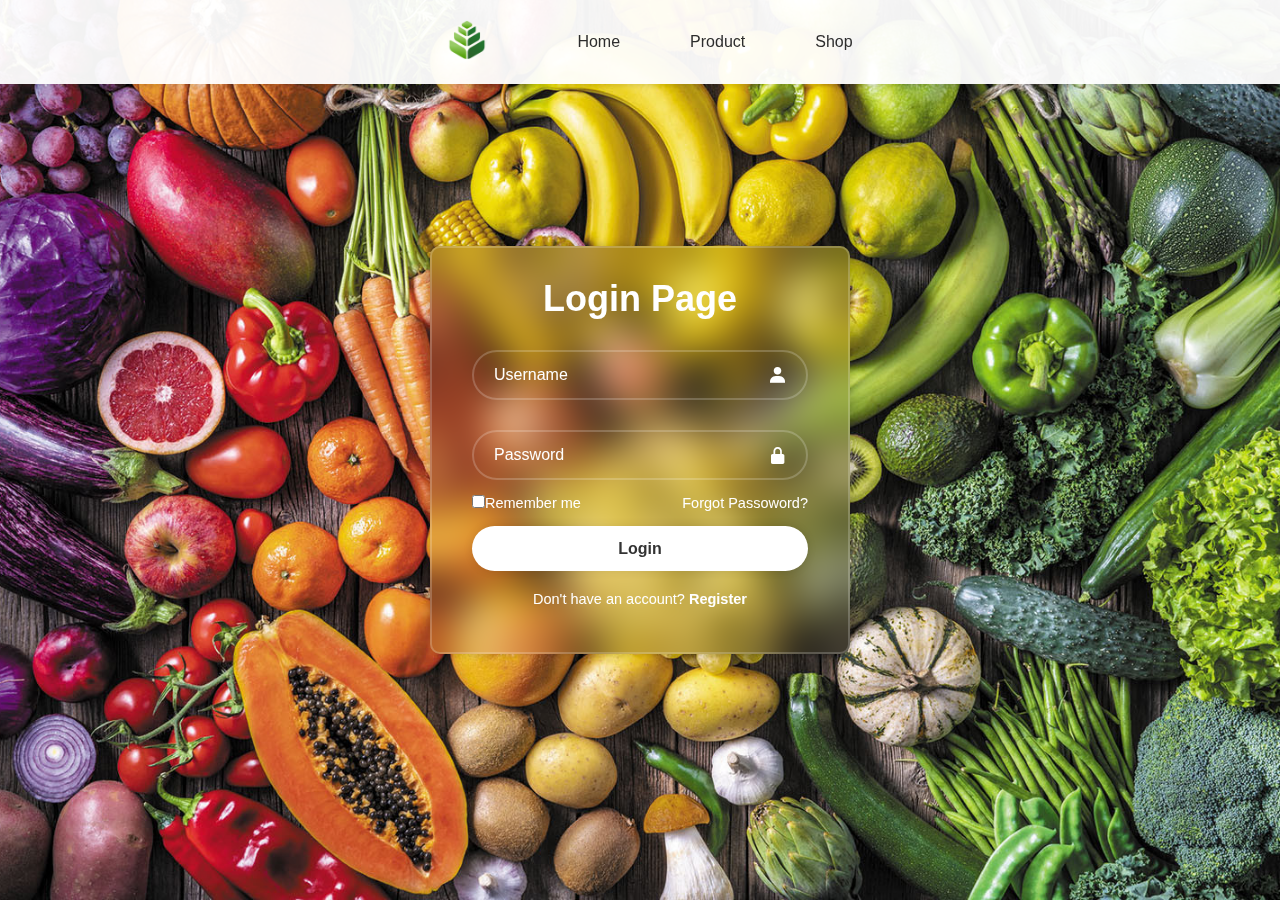
==== Nutrify-master/login.html @ e90bb360 "Add files via upload" ====
<!DOCTYPE html>
<html lang="en">
<head>
    <meta charset="UTF-8">
    <meta name="viewport" content="width=device-width, initial-scale=1.0">
    <title>Document</title>
    <link rel="stylesheet" href="login.css">
    <link href='https://unpkg.com/boxicons@2.1.4/css/boxicons.min.css' rel='stylesheet'>
</head>
<body>
    <nav class="navbar">
        <div class="img-container">
            <img class="icon" src="./images/nutrify-icon.png" alt="nutrify">
        </div>
        
        <div class="links-container">
            <a href="./index.html">Home</a>
            <a href="">Product</a>
            <a href="./store.html">Shop</a>
        </div>
        
    </nav>

    <div class="wrapper">
        <form action="">
            <h1>Login Page</h1>
            <div class="input-box">
                <input type="text" placeholder="Username" required>
                <i class='bx bxs-user'></i>
            </div>
            

            <div class="input-box">
                <input type="password" placeholder="Password" required>
                <i class='bx bxs-lock-alt' ></i>
            </div>

            <div class="remember-forgot">
                <label><input type="checkbox">Remember me </label>
                <a href="#">Forgot Passoword?</a>
            </div>

            <button type="submit" class="btn">Login</button>

            <div class="register-link">
                <p>Don't have an account? <a href="#">Register</a></p>

            </div>
        </form>
    </div>
</body>
</html>
---- Nutrify-master/login.css ----
*{
    margin: 0;
    padding: 0;
    box-sizing: border-box;
    font-family: "poppins",sans-serif;
}
.icon {
    width: 40px;
    height:auto;
}

.navbar {
    background-color: rgba(255, 255, 255, 0.95);
    position: fixed;
    top: 0;
    width: 100%;
    display: flex;
    align-items: center;
    gap: auto;
    justify-content: center;
    color: #2D2D2D;
    z-index: 1000; /* To ensure it stays above other elements */
    padding: 20px; /* Optional: Adjust padding to give space */
    box-shadow: 0 2px 5px rgba(0, 0, 0, 0.1); /* Optional: Add a shadow for better visibility */
}

a {
    text-decoration: none;
    color: #2D2D2D;
    font-weight: 500;
}

.links-container {
    display: flex;
    gap: 70px;
}
.img-container {
    width: 130px;
    margin-left: 20px;
}

body{
    display: flex;
    justify-content: center;
    align-items: center;
    min-height: 100vh;
    background: url(./images/vegetables.jpg)no-repeat;
    background-size: cover;
    background-position: center;

}
.wrapper{
    width: 420px;
    background:transparent;
    border: 2px solid rgba(255,255,255, .2);
    backdrop-filter: blur(20px);
    box-shadow: 0 0 10px rgba(0, 0, 0, 0.2);
    color: #fff;
    border-radius: 10px;
    padding: 30px 40px;
}
.wrapper h1{
    font-size: 36px;
    text-align: center;

}
.wrapper .input-box{
    position: relative;
    width: 100%;
    height: 50px;
    margin: 30px 0;
}
.input-box input{
    width: 100%;
    height: 100%;
    background: transparent;
    border: none;
    outline: none;
    border: 2px solid rgba(255,255,255, .2);
    border-radius: 40px;
    font-size: 16px;
    color: #fff;
    padding: 20px 45px 20px 20px;
}
.input-box input::placeholder{
    color: #fff;
}
.input-box i{
    position: absolute;
    right:20px;
    top: 50%;
    transform: translateY(-50%);
    font-size: 20px;
}
.wrapper .remember-forgot{
    display: flex;
    justify-content: space-between;
    font-size: 14.5px;
    margin: -15px 0px 15px;
}
.remember-forgot input label{
    accent-color: #fff;
    margin-right: 3px;
}
.remember-forgot a{
    color: #fff;
    text-decoration: none;
}
.remember-forgot a:hover{
    text-decoration: underline;
}
.wrapper .btn{
    width: 100%;
    height: 45px;
    background: #fff;
    border: none;
    outline: none;
    border-radius: 40px;
    box-shadow: 0 0 10px rgba(0,0,0,.1);
    cursor: pointer;
    font-size: 16px;
    color:#333;
    font-weight: 600;
}
.wrapper .register-link{
    font-size: 14.5px;
    text-align: center;
    margin: 20px 0 15px;
}
.register-link p a {
    color: #fff;
    text-decoration: none;
    font-weight: 600;
}
.register-link p a:hover{
    text-decoration: underline;
}
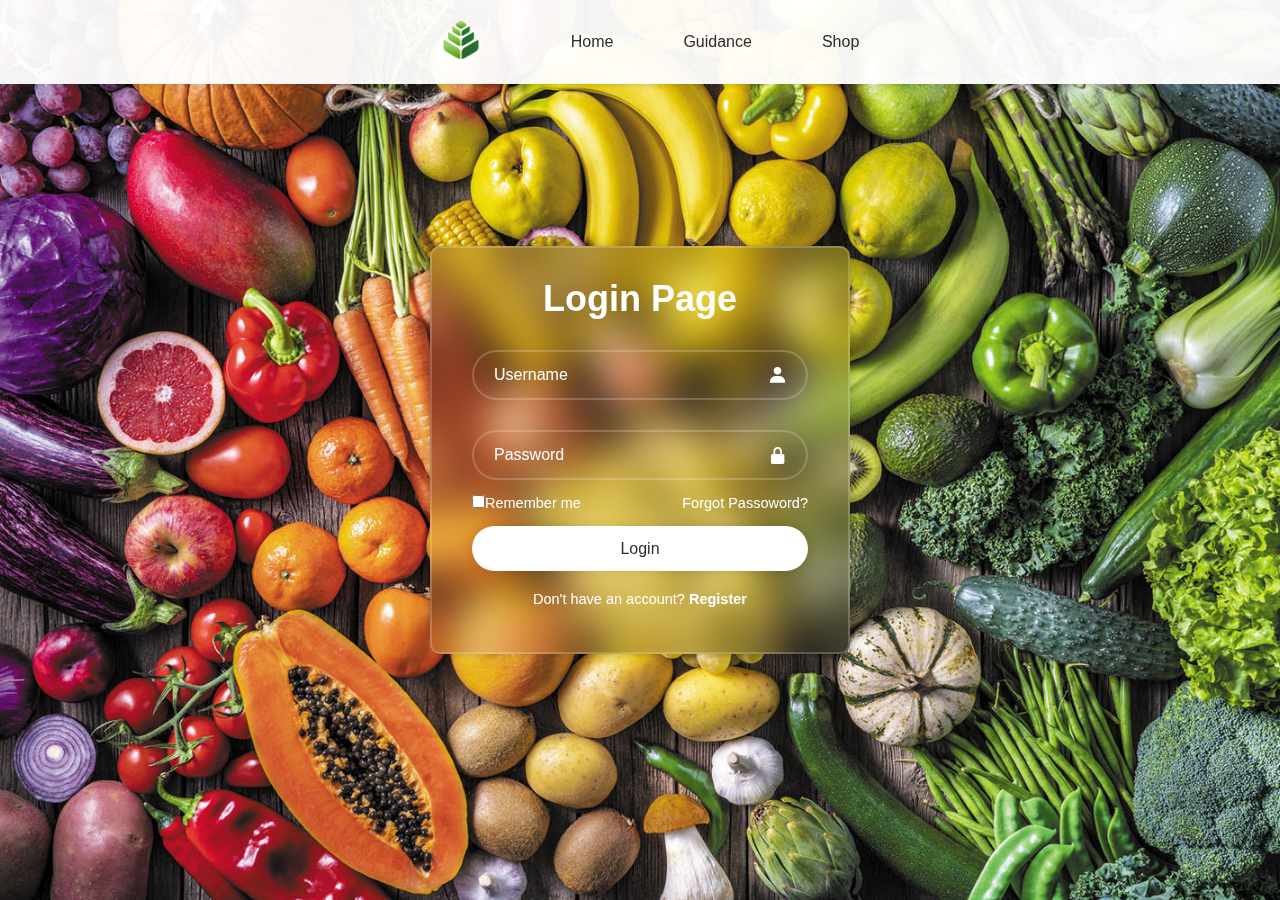
==== commit 9468c049: "added shop page" ====
--- a/Nutrify-master/login.html
+++ b/Nutrify-master/login.html
@@ -3,7 +3,7 @@
 <head>
     <meta charset="UTF-8">
     <meta name="viewport" content="width=device-width, initial-scale=1.0">
-    <title>Document</title>
+    <title>Nutrify</title>
     <link rel="stylesheet" href="login.css">
     <link href='https://unpkg.com/boxicons@2.1.4/css/boxicons.min.css' rel='stylesheet'>
 </head>
@@ -15,7 +15,7 @@
         
         <div class="links-container">
             <a href="./index.html">Home</a>
-            <a href="">Product</a>
+            <a href="">Guidance</a>
             <a href="./store.html">Shop</a>
         </div>
         
@@ -40,7 +40,7 @@
                 <a href="#">Forgot Passoword?</a>
             </div>
 
-            <button type="submit" class="btn">Login</button>
+            <button type="submit" class="btn"><a href="./index.html">Login</a></button>
 
             <div class="register-link">
                 <p>Don't have an account? <a href="#">Register</a></p>
